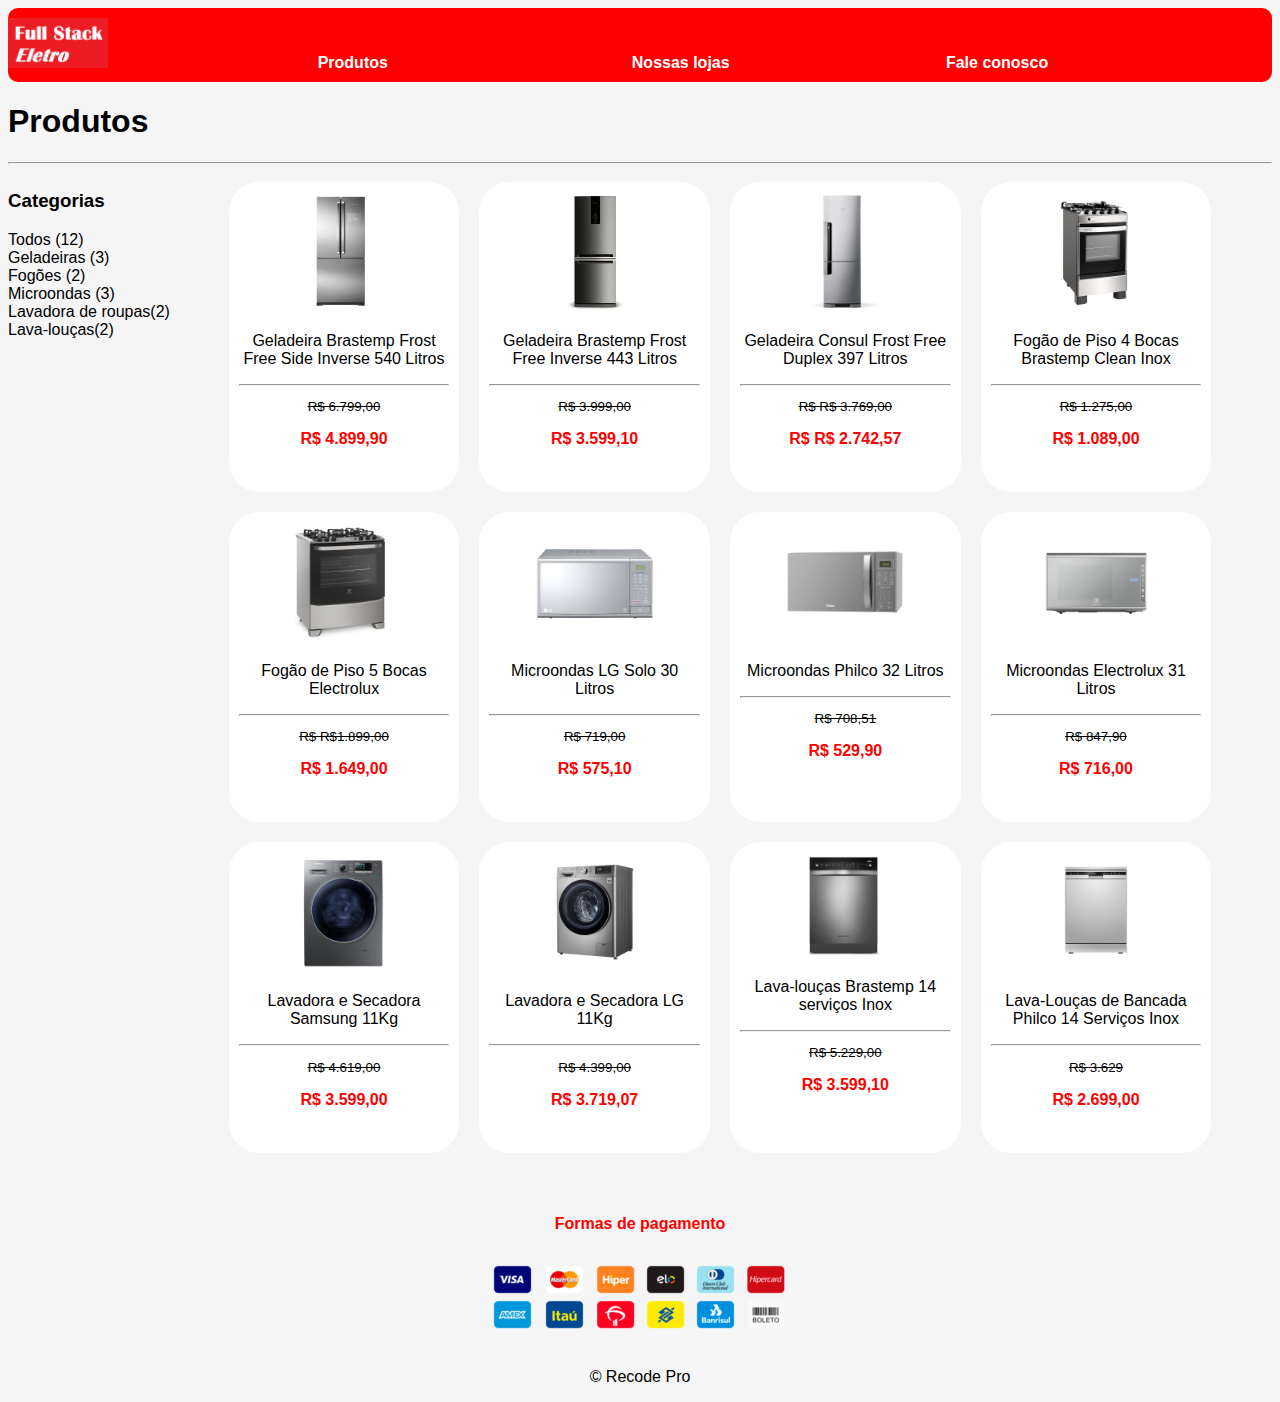
==== fullstackeletro-js/produtos.html @ 37fcf272 "incluindo ações no projeto" ====
<!DOCTYPE html>
<html lang="pt-br">
<head> 
    <meta charset="UTF-8"> 
    <title>Produtos - Full Stack Eletro</title>
    <link rel="stylesheet" href="./css/estilo.css">
    <script src="js/funcoes.js"></script>
</head>
<body> 

    <!-- Menu -->
    <nav class="menu"> 
        <a href="index.html"><img src="./imagens/logo.png" width="100px">
        <a href="produtos.html">Produtos</a>
        <a href="loja.html">Nossas lojas</a>
        <a href="fale_conosco.html">Fale conosco</a>
    </nav>
    
    <header>
        <h1>Produtos</h1>
    </header>
    <hr> 
 
<div class="opcoes_produtos"> 
    <section class="categorias">
        <h3>Categorias</h3>
        <ul>
            <li onclick="exibir_todos()">Todos (12)</li>
            <li onclick="exibir_categoria('geladeira')">Geladeiras (3)</li>
            <li onclick="exibir_categoria('fogao')">Fogões (2)</li>
            <li onclick="exibir_categoria('microondas')">Microondas (3)</li>
            <li onclick="exibir_categoria('lavaroupas')">Lavadora de roupas(2)</li>
            <li onclick="exibir_categoria('lavaloucas')">Lava-louças(2)</li>       
        </ul>
    </section>

    <section class="produtos"> 
        <div class="box_produto" id="geladeira" style="display: block;">  
            <img onmousemove="zoomImg(this)" onmouseout="normalImg(this)" src="./imagens/produtos/geladeira_brastemp.jpg" width="120px"> 
            <br> 
            <p class="descricao">Geladeira Brastemp Frost Free Side Inverse 540 Litros</p>
            <hr> 
            <p class="preco_anterior"><strike>R$ 6.799,00</strike></p>
            <p class="preco">R$ 4.899,90</p><br>  
        </div>
        <div class="box_produto" id="geladeira" style="display: block;"> 
            <img onmousemove="zoomImg(this)" onmouseout="normalImg(this)" src="./imagens/produtos/geladeira_brastemp2.jpg" width="120px">
            <br> 
            <p class="descricao">Geladeira Brastemp Frost Free Inverse 443 Litros</p>
            <hr> 
            <p class="preco_anterior"><strike>R$ 3.999,00</strike></p>
            <p class="preco">R$ 3.599,10</font><br>  
        </div>
        <div class="box_produto" id="geladeira" style="display: block;">
            <img onmousemove="zoomImg(this)" onmouseout="normalImg(this)" src="./imagens/produtos/geladeira_consul3.jpg" width="120px">
            <br> 
            <p class="descricao">Geladeira Consul Frost Free Duplex 397 Litros</p>
            <hr> 
            <p class="preco_anterior"><strike>R$ R$ 3.769,00</strike></p>
            <p class="preco">R$ R$ 2.742,57</p><br>  
        </div>
        <div class="box_produto" id="fogao" style="display: block;"> 
            <img onmousemove="zoomImg(this)" onmouseout="normalImg(this)" src="./imagens/produtos/fogão_brastemp1.jpg" width="120px"> 
            <br> 
            <p class="descricao">Fogão de Piso 4 Bocas Brastemp Clean Inox</p>    
            <hr> 
            <p class="preco_anterior"><strike>R$ 1.275,00</strike></p>
            <p class="preco">R$ 1.089,00</p></br> 
        </div>
        <div class="box_produto" id="fogao" style="display: block;"> 
            <img onmousemove="zoomImg(this)" onmouseout="normalImg(this)" src="./imagens/produtos/fogão_electrolux2.jpg" width="120px">
            <br>
            <p class="descricao">Fogão de Piso 5 Bocas Electrolux</p>    
            <hr> 
            <p class="preco_anterior"><strike>R$ R$1.899,00</strike></p>
            <p class="preco">R$ 1.649,00</p></br>
        </div>
        <div class="box_produto" id="microondas" style="display: block;"> 
            <img onmousemove="zoomImg(this)" onmouseout="normalImg(this)" src="./imagens/produtos/microondas_lg1.jpg" width="120px">
            <br>
            <p class="descricao">Microondas LG Solo 30 Litros</p>
            <hr> 
            <p class="preco_anterior"><strike>R$ 719,00</strike></p> 
            <p class="preco">R$ 575,10</p></br>
        </div>
        <div class="box_produto" id="microondas" style="display: block;">
            <img onmousemove="zoomImg(this)" onmouseout="normalImg(this)" src="./imagens/produtos/microondas_philco2.jpg" width="120px">
            <br>
            <p class="descricao">Microondas Philco 32 Litros</p>
            <hr>
            <p class="preco_anterior"><strike>R$ 708,51</strike></p>
            <p class="preco">R$ 529,90</p></br>
        </div> 
        <div class="box_produto" id="microondas" style="display: block;"> 
            <img onmousemove="zoomImg(this)" onmouseout="normalImg(this)" src="./imagens/produtos/microondas_electrolux3.jpg" width="120px"> 
            <br> 
            <p class="descricao">Microondas Electrolux 31 Litros</p>
            <hr>
            <p class="preco_anterior"><strike>R$ 847,90</strike></p>
            <p class="preco">R$ 716,00</p><br> 
        </div> 
        <div class="box_produto" id="lavaroupas" style="display: block;">
            <img onmousemove="zoomImg(this)" onmouseout="normalImg(this)" src="./imagens/produtos/lavadora_samsung1.jpg" width="120px">
            <br> 
            <p class="descricao">Lavadora e Secadora Samsung 11Kg</p>
            <hr>
            <p class="preco_anterior"><strike>R$ 4.619,00</strike></p>
            <p class="preco">R$ 3.599,00</p></br> 
        </div> 
        <div class="box_produto" id="lavaroupas" style="display: block;"> 
            <img onmousemove="zoomImg(this)" onmouseout="normalImg(this)" src="./imagens/produtos/lavadora_lg2.jpg" width="120px">
            <br>
            <p class="descricao">Lavadora e Secadora LG 11Kg</p>
            <hr> 
            <p class="preco_anterior"><strike>R$ 4.399,00</strike></p>
            <p class="preco">R$ 3.719,07</p><br> 
        </div>
        <div class="box_produto" id="lavaloucas" style="display: block;"> 
            <img onmousemove="zoomImg(this)" onmouseout="normalImg(this)" src="./imagens/produtos/lavalouça_brastemp1.jpg" width="120px">
            <br>
            <p class="descricao">Lava-louças Brastemp 14 serviços Inox</p>
            <hr> 
            <p class="preco_anterior"><strike>R$ 5.229,00</strike></p>
            <p class="preco">R$ 3.599,10</p><br>
        </div>
        <div class="box_produto" id="lavaloucas" style="display: block;">  
            <img onmousemove="zoomImg(this)" onmouseout="normalImg(this)" src="./imagens/produtos/lavalouça_philco2.jpg" width="120px">
            <br> 
            <p class="descricao">Lava-Louças de Bancada Philco 14 Serviços Inox</p>
            <hr> 
            <p class="preco_anterior"><strike>R$ 3.629</strike></p>
            <p class="preco">R$ 2.699,00</p></br> 
        </div>
    </section>
</div> 

    <br> <br>

    <footer id="rodape">
        <p id="formas_pagamento"><b>Formas de pagamento</b></p>
        <img src="./imagens/formas-pagamento.png"> 
        <p>&copy; Recode Pro</p> 
    </footer>

</body>
</html>
---- fullstackeletro-js/css/estilo.css ----
body { 
    font-family: Arial, Helvetica, sans-serif;
    background-color: whitesmoke;
}

#formas_pagamento { 
    color: red;
}

.menu {
    background-color:#FF0000; 
    border-radius: 10px;
}   

.menu a {
    color: white;
    display: inline-table; 
    text-decoration: none;
    font-weight: bold;
    font-family: Arial, Helvetica, sans-serif;
    width: 24.5%; 
    padding: 10px 0px 10px; 
}

.menu a:hover {
    color: rgb(255, 215, 0);
}

/* página produtos */ 

.opcoes_produtos {
    display: flex; 
    height: auto; 
    width: 100%; 
}    

.categorias { 
    text-align: justify;
    width: 20%; 
    height: auto; 
}

ul {
    list-style-type: none;
    margin: 0; 
    padding: 0;
  }

.produtos { 
    width: 100%; 
    height: 100%; 
    float: right;  
    text-align: center;
    flex-wrap: wrap;
}     

.box_produto { 
    display: inline-block; 
    width: 20%; 
    text-align: center; 
    vertical-align: bottom; 
    padding: 10px; 
    background-color: white;
    border-radius: 30px;
    margin: 10px;
    border-width: 3px;
}     

.preco {
    font-weight: bold;
}

.preco {
    color: red; 
}

.preco_anterior {
    font-size: smaller;
}

.produtos {
    display: flex;
    flex-wrap: wrap;
    text-align: center;
}

/* página nossas lojas */ 

.lojas { 
    display: flex;
    height: auto; 
    width: 100%;
    column-gap: 100px;
    margin-left: 100px;
    margin-right: 100px;
    text-align: center;
} 

/* página fale conosco */ 

.contatos { 
    -moz-column-count: 2;
    -moz-column-gap: 50px;
    -webkit-column-count: 2;
    -webkit-column-gap: 50px;
    column-count: 2;
    column-gap: 50px; 
    text-align: center;
}

.formulario {
    text-align: center;
}

/*rodapé*/ 

#rodape {
    text-align: center;
}
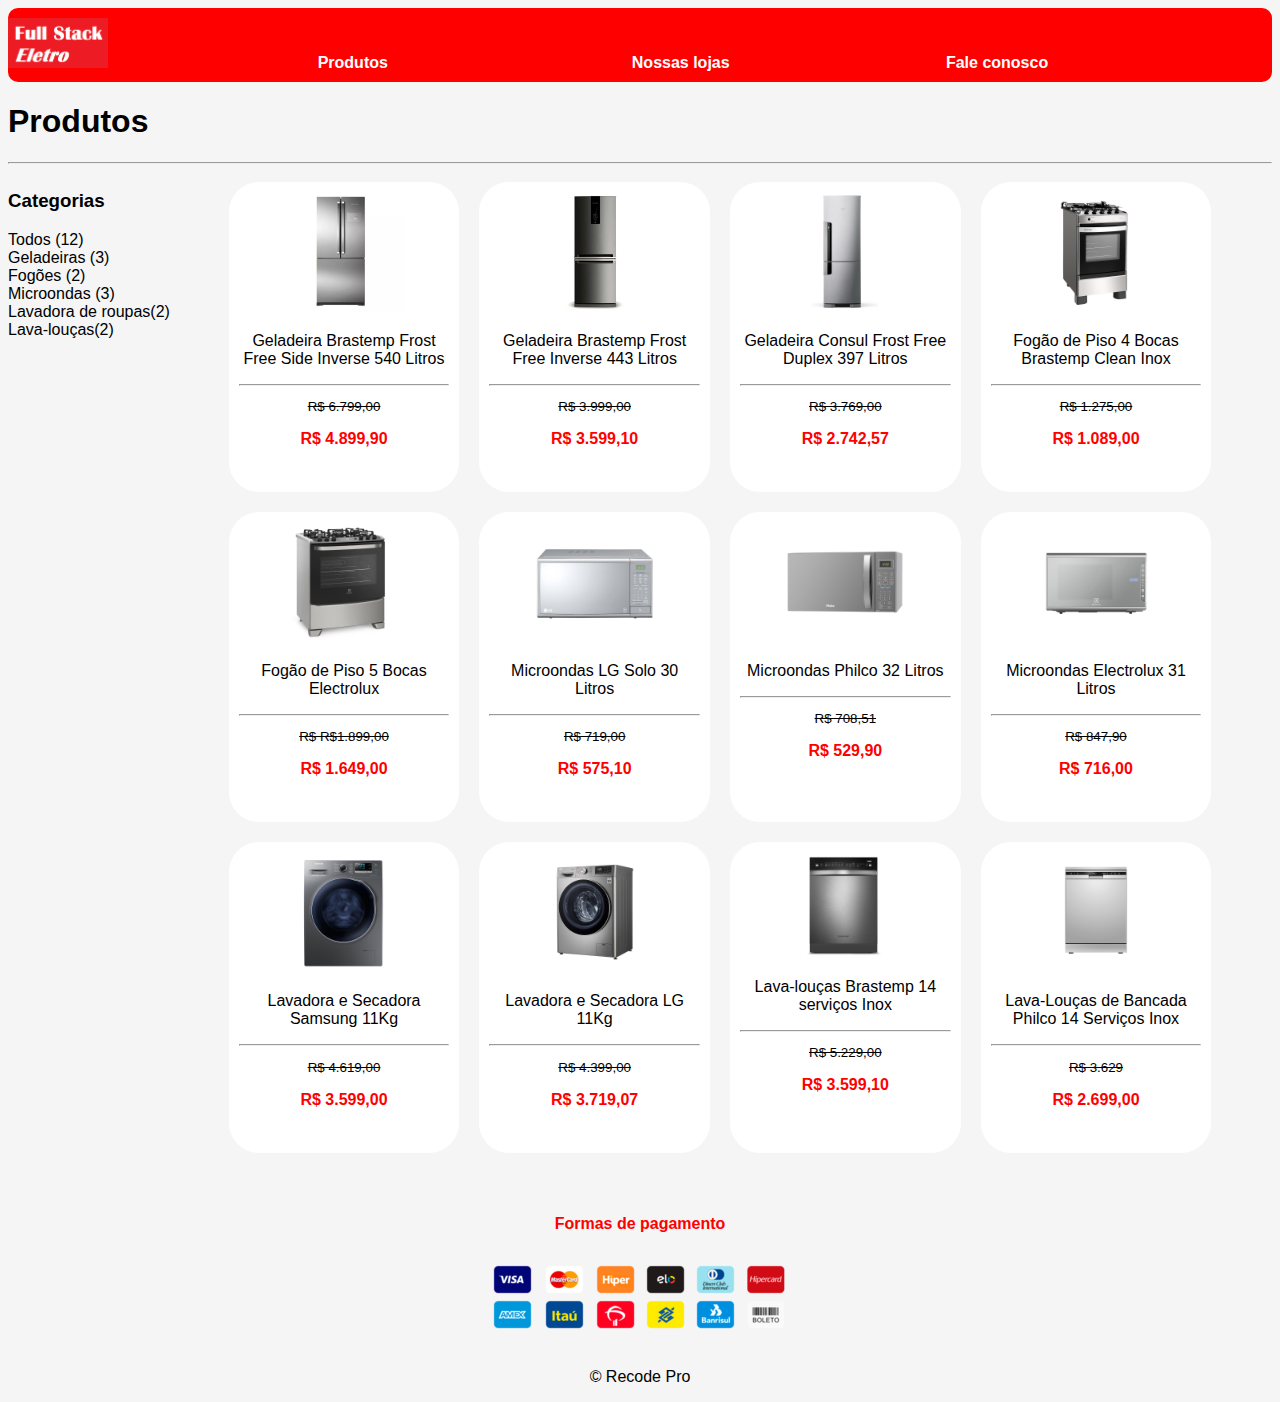
==== commit d41f3ef5: "correcao do preco do item" ====
--- a/fullstackeletro-js/produtos.html
+++ b/fullstackeletro-js/produtos.html
@@ -56,8 +56,8 @@
             <br> 
             <p class="descricao">Geladeira Consul Frost Free Duplex 397 Litros</p>
             <hr> 
-            <p class="preco_anterior"><strike>R$ R$ 3.769,00</strike></p>
-            <p class="preco">R$ R$ 2.742,57</p><br>  
+            <p class="preco_anterior"><strike>R$ 3.769,00</strike></p>
+            <p class="preco">R$ 2.742,57</p><br>  
         </div>
         <div class="box_produto" id="fogao" style="display: block;"> 
             <img onmousemove="zoomImg(this)" onmouseout="normalImg(this)" src="./imagens/produtos/fogão_brastemp1.jpg" width="120px"> 
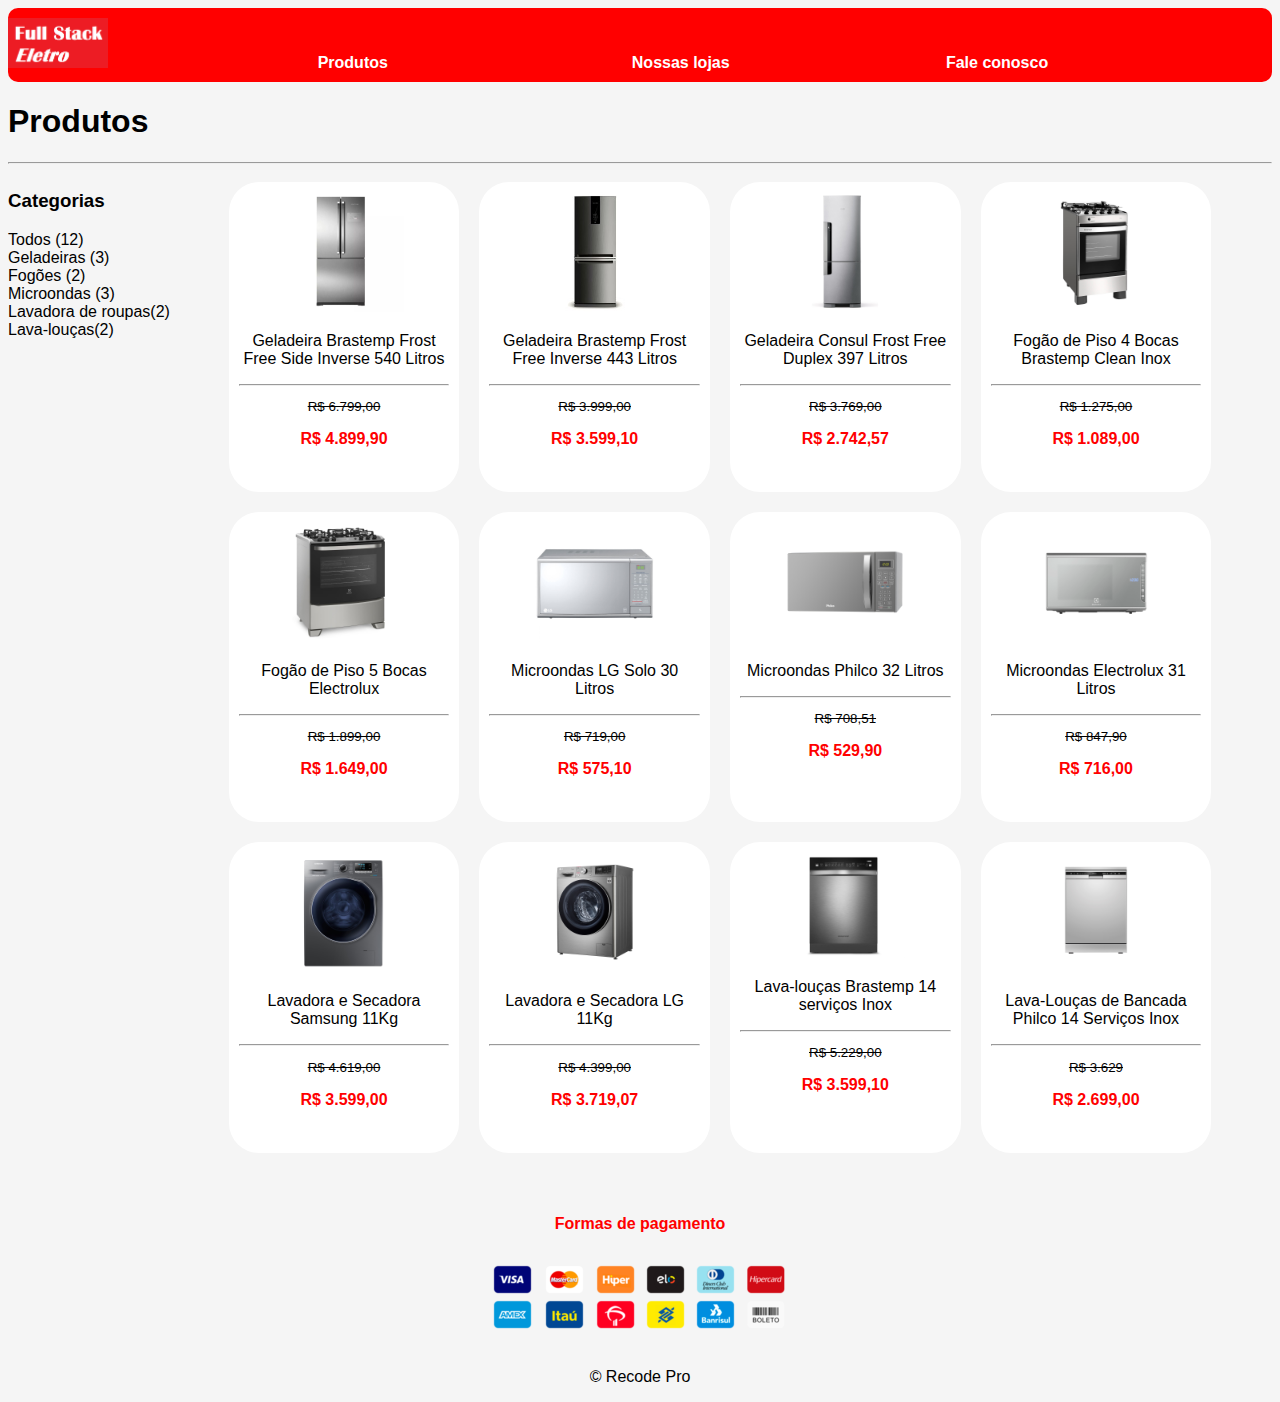
==== commit 08d292c6: "correcao do preco do item" ====
--- a/fullstackeletro-js/produtos.html
+++ b/fullstackeletro-js/produtos.html
@@ -72,7 +72,7 @@
             <br>
             <p class="descricao">Fogão de Piso 5 Bocas Electrolux</p>    
             <hr> 
-            <p class="preco_anterior"><strike>R$ R$1.899,00</strike></p>
+            <p class="preco_anterior"><strike>R$ 1.899,00</strike></p>
             <p class="preco">R$ 1.649,00</p></br>
         </div>
         <div class="box_produto" id="microondas" style="display: block;"> 
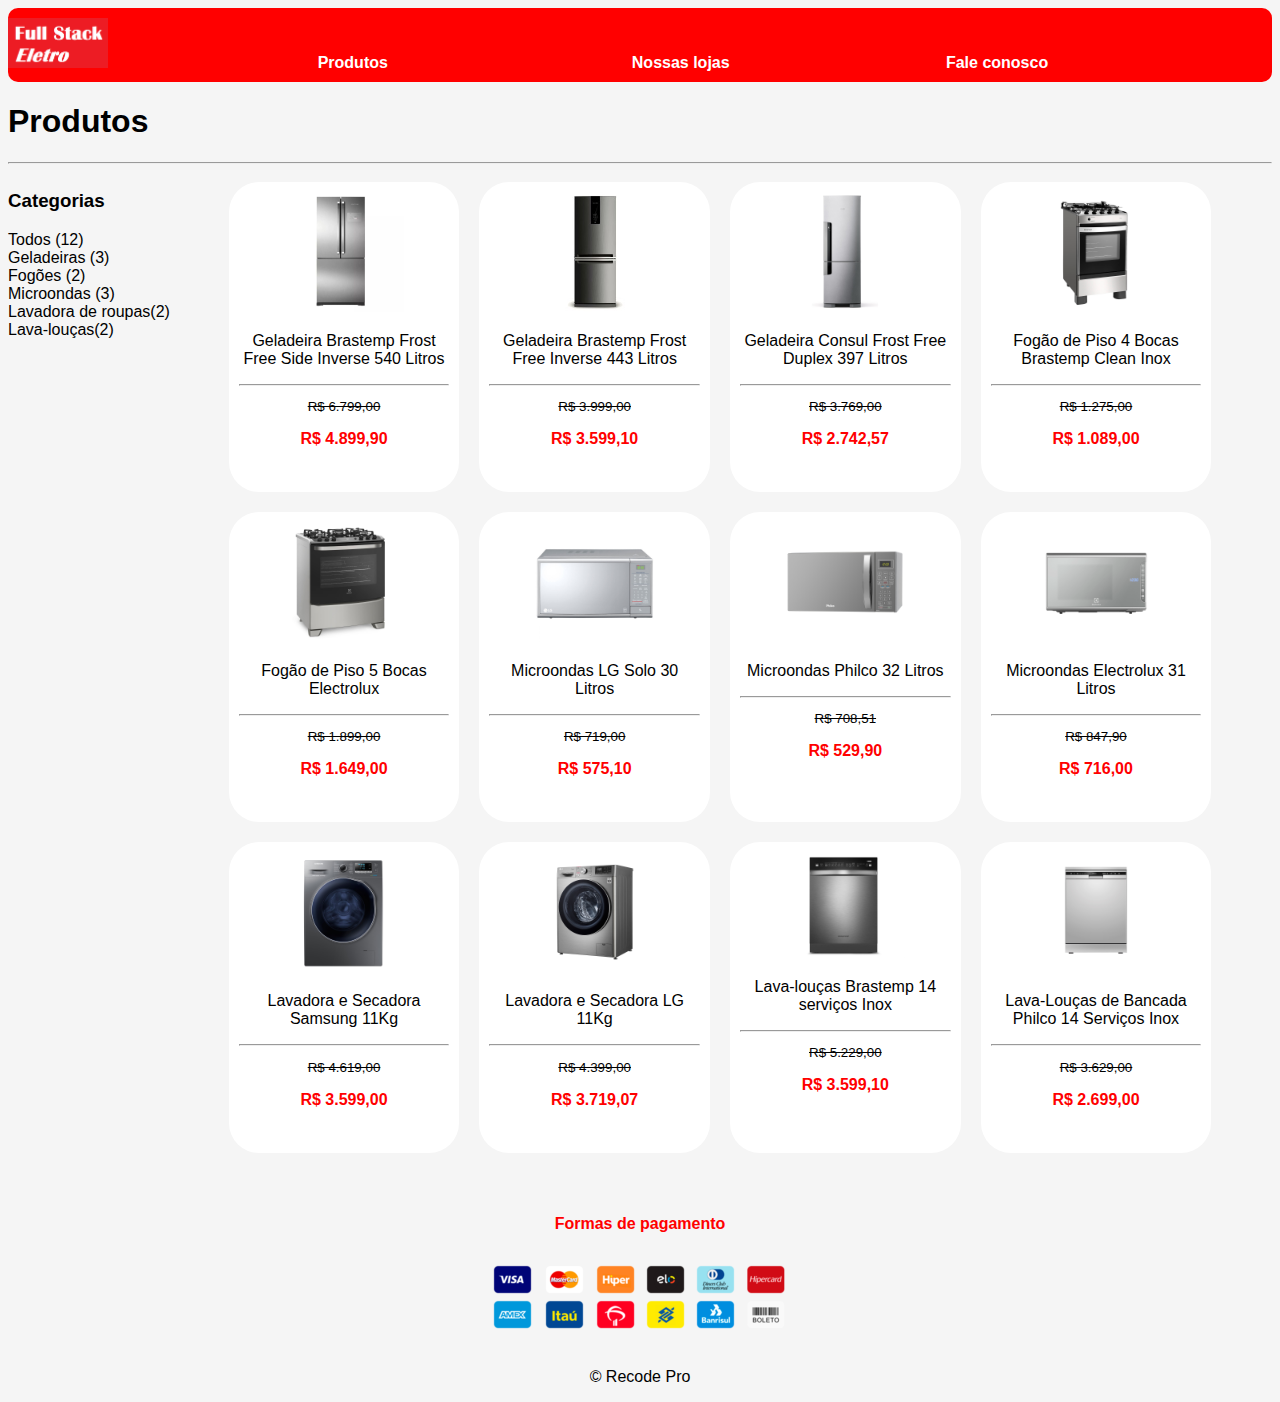
==== commit 651a12f1: "correcao do preco do item" ====
--- a/fullstackeletro-js/produtos.html
+++ b/fullstackeletro-js/produtos.html
@@ -128,7 +128,7 @@
             <br> 
             <p class="descricao">Lava-Louças de Bancada Philco 14 Serviços Inox</p>
             <hr> 
-            <p class="preco_anterior"><strike>R$ 3.629</strike></p>
+            <p class="preco_anterior"><strike>R$ 3.629,00</strike></p>
             <p class="preco">R$ 2.699,00</p></br> 
         </div>
     </section>
